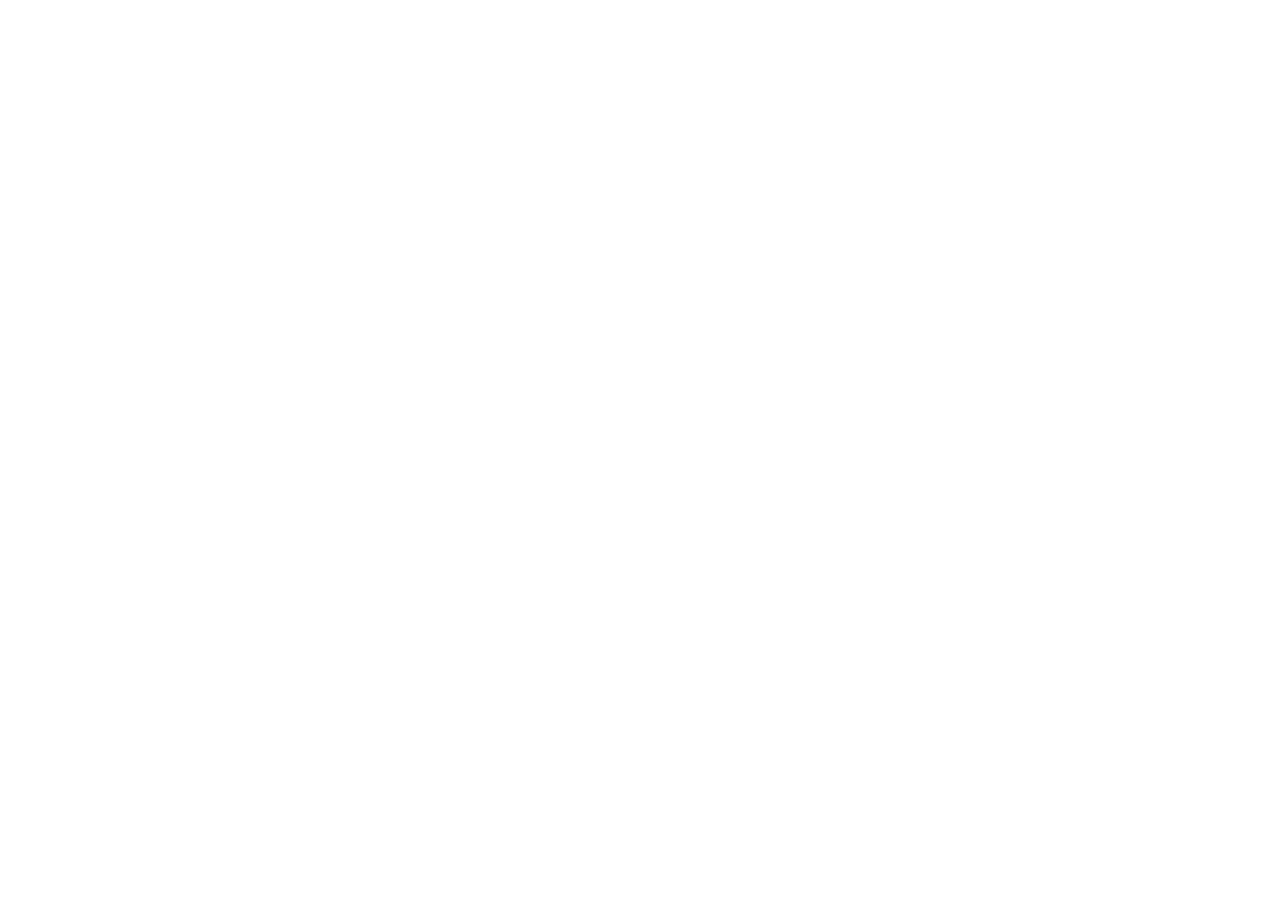
==== about.html @ 40f03eaa "created html/css files" ====
<!DOCTYPE html>
<html lang="en">
<head>
     <meta charset="UTF-8">
     <meta http-equiv="X-UA-Compatible" content="IE=edge">
     <meta name="viewport" content="width=device-width, initial-scale=1.0">
     <title>Document</title>
</head>
<body>
     
</body>
</html>
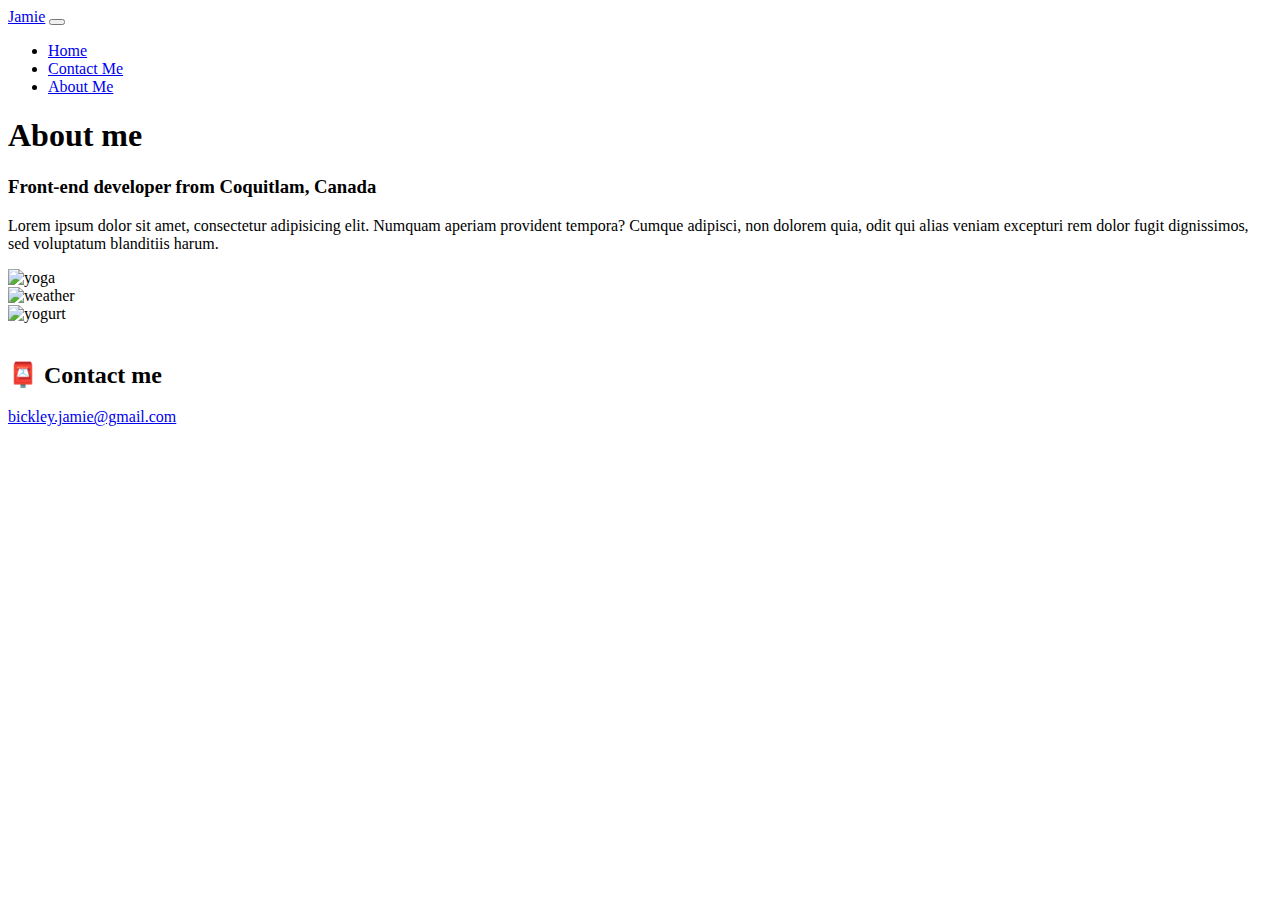
==== commit 728c245c: "imported previous project" ====
--- a/about.html
+++ b/about.html
@@ -1,12 +1,95 @@
 <!DOCTYPE html>
 <html lang="en">
-<head>
-     <meta charset="UTF-8">
-     <meta http-equiv="X-UA-Compatible" content="IE=edge">
-     <meta name="viewport" content="width=device-width, initial-scale=1.0">
-     <title>Document</title>
-</head>
-<body>
-     
-</body>
-</html>+  <head>
+    <meta charset="UTF-8" />
+    <meta http-equiv="X-UA-Compatible" content="IE=edge" />
+    <meta name="viewport" content="width=device-width, initial-scale=1.0" />
+    <link rel="stylesheet" href="style.css" />
+    <title>About Jamie</title>
+    <link
+      href="https://cdn.jsdelivr.net/npm/bootstrap@5.2.2/dist/css/bootstrap.min.css"
+      rel="stylesheet"
+      integrity="sha384-Zenh87qX5JnK2Jl0vWa8Ck2rdkQ2Bzep5IDxbcnCeuOxjzrPF/et3URy9Bv1WTRi"
+      crossorigin="anonymous"
+    />
+    <script
+      src="https://cdn.jsdelivr.net/npm/bootstrap@5.2.2/dist/js/bootstrap.bundle.min.js"
+      integrity="sha384-OERcA2EqjJCMA+/3y+gxIOqMEjwtxJY7qPCqsdltbNJuaOe923+mo//f6V8Qbsw3"
+      crossorigin="anonymous"
+    ></script>
+  </head>
+  <body>
+    <nav class="navbar navbar-expand-lg bg-light">
+      <div class="container-fluid">
+        <a class="navbar-brand" href="#">Jamie</a>
+        <button
+          class="navbar-toggler"
+          type="button"
+          data-bs-toggle="collapse"
+          data-bs-target="#navbarNav"
+          aria-controls="navbarNav"
+          aria-expanded="false"
+          aria-label="Toggle navigation"
+        >
+          <span class="navbar-toggler-icon"></span>
+        </button>
+        <div class="collapse navbar-collapse" id="navbarNav">
+          <ul class="navbar-nav">
+            <li class="nav-item">
+              <a class="nav-link active" aria-current="page" href="index.html"
+                >Home</a
+              >
+            </li>
+            <li class="nav-item">
+              <a class="nav-link" href="about.html#contact">Contact Me</a>
+            </li>
+            <li class="nav-item">
+              <a class="nav-link" href="about.html">About Me</a>
+            </li>
+          </ul>
+        </div>
+      </div>
+    </nav>
+
+    <h1 class="abouth1">About me</h1>
+    <h3>Front-end developer from Coquitlam, Canada</h3>
+    <div class="about-paragraphs">
+      <p>
+        Lorem ipsum dolor sit amet, consectetur adipisicing elit. Numquam
+        aperiam provident tempora? Cumque adipisci, non dolorem quia, odit qui
+        alias veniam excepturi rem dolor fugit dignissimos, sed voluptatum
+        blanditiis harum.
+      </p>
+    </div>
+    <div class="contain">
+      <div class="row">
+        <div class="col-md-4">
+          <img
+            src="images/yoga.png"
+            class="img-fluid rounded shadow-sm p-2 border"
+            alt="yoga"
+          />
+        </div>
+        <div class="col-md-4">
+          <img
+            src="images/weather.png"
+            class="img-fluid rounded shadow-sm p-2 border"
+            alt="weather"
+          />
+        </div>
+        <div class="col-md-4">
+          <img
+            src="images/yogurt.png"
+            class="img-fluid rounded shadow-sm p-2 border"
+            alt="yogurt"
+          />
+        </div>
+      </div>
+    </div>
+    <br />
+    <div id="contact">
+      <h2>📮 Contact me</h2>
+      <a href="mailto:[email]" class="email-link"> bickley.jamie@gmail.com</a>
+    </div>
+  </body>
+</html>
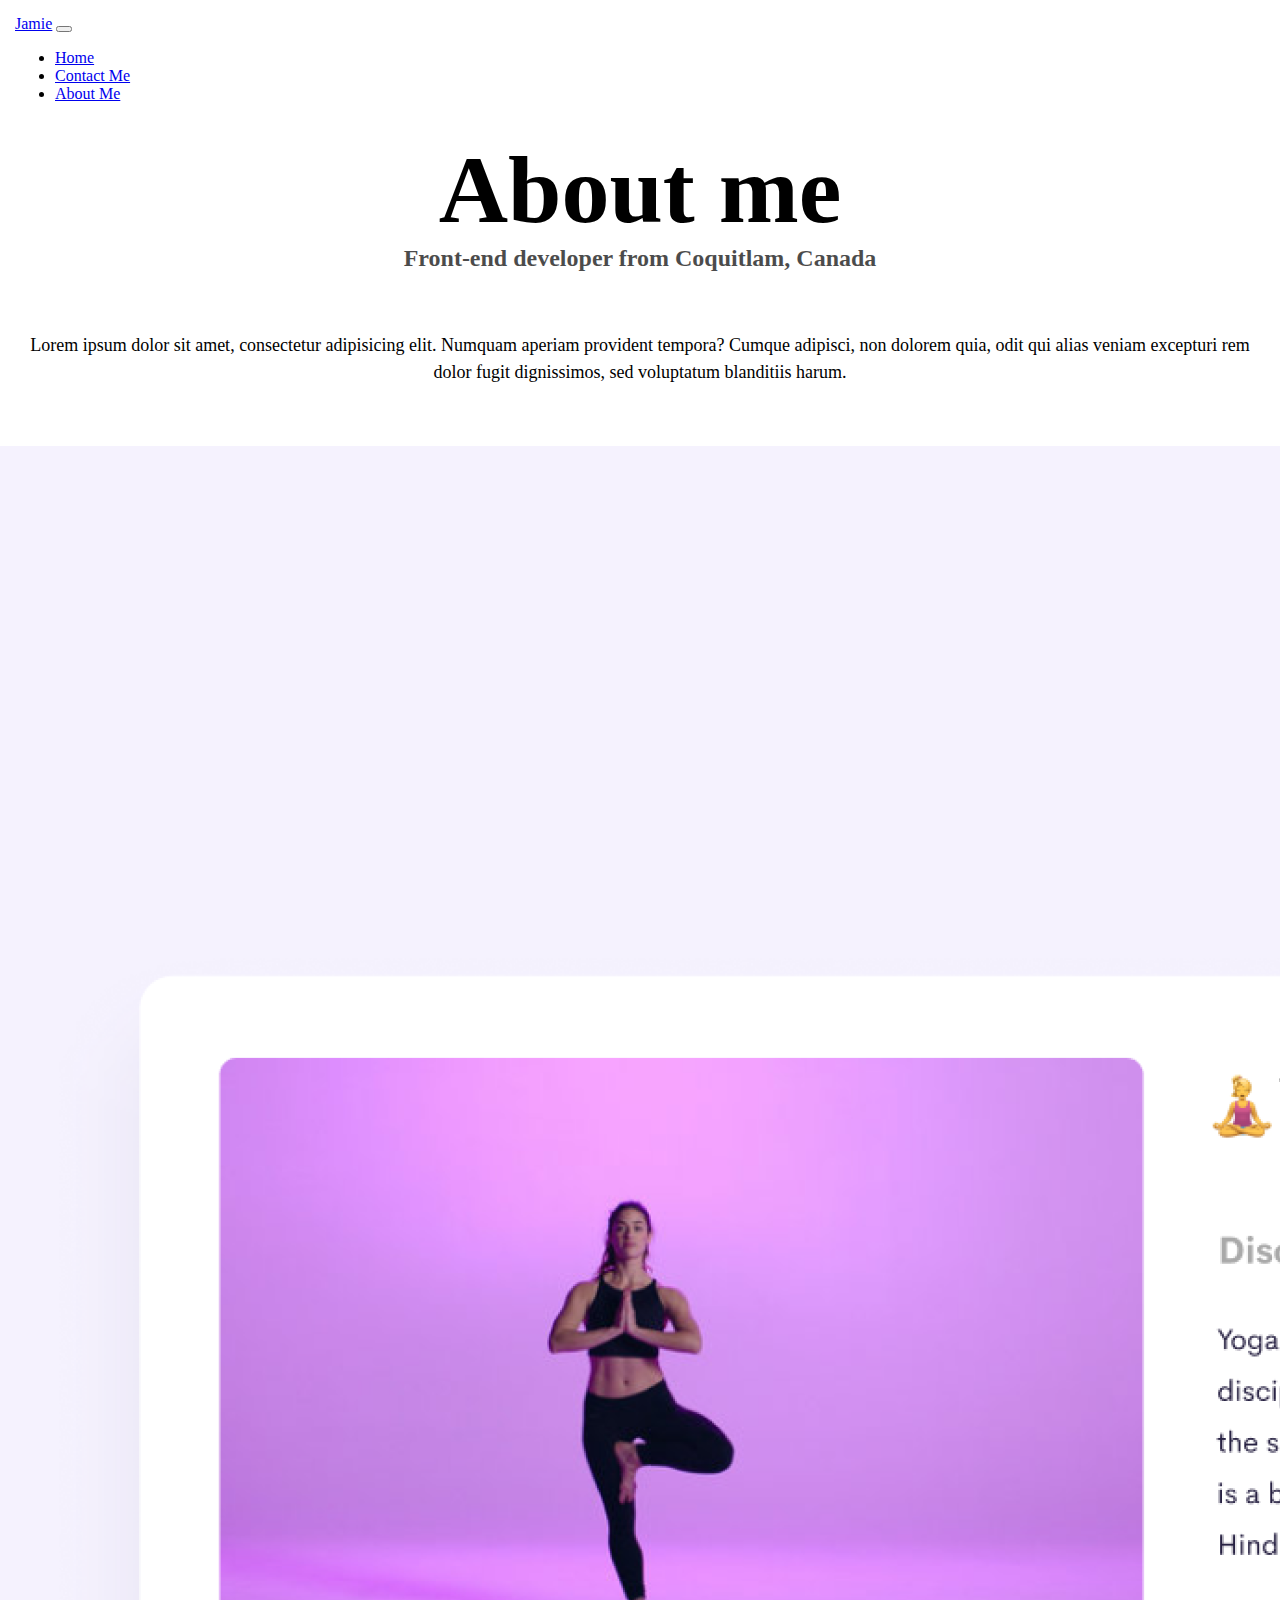
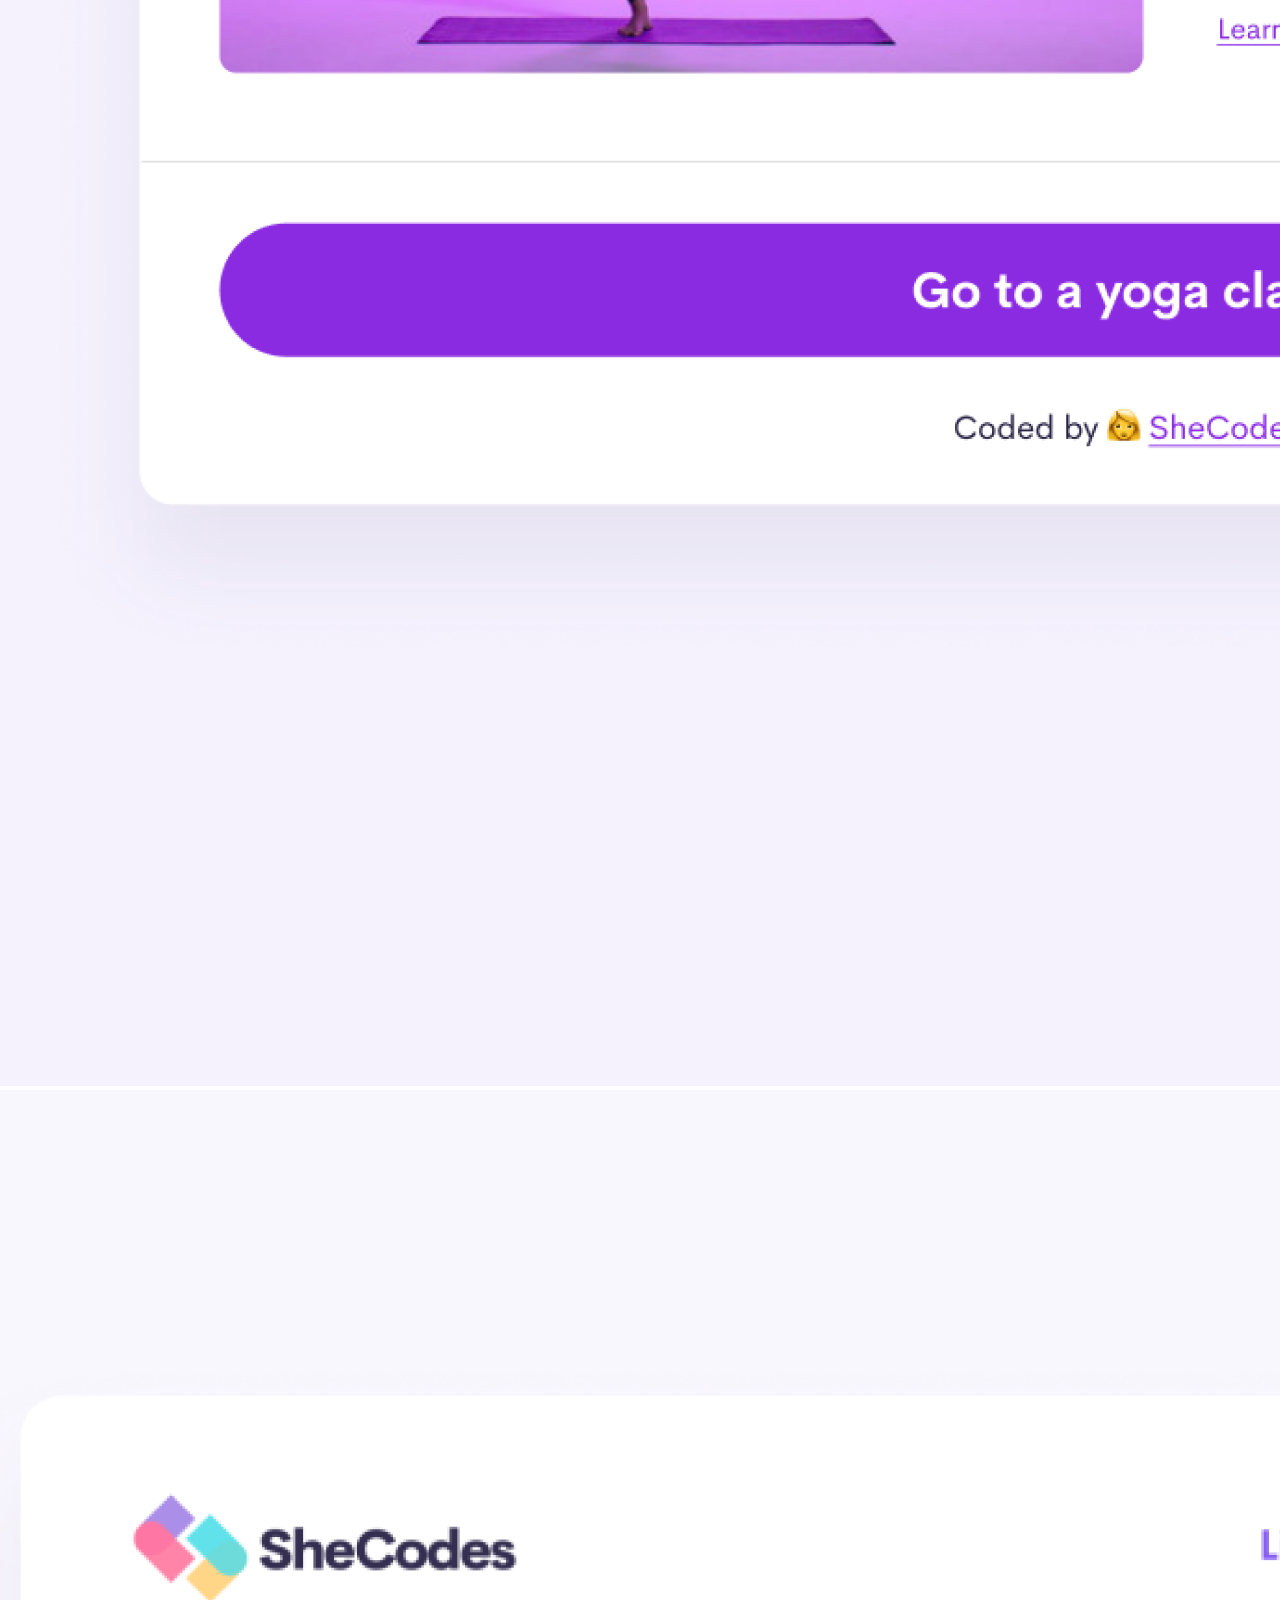
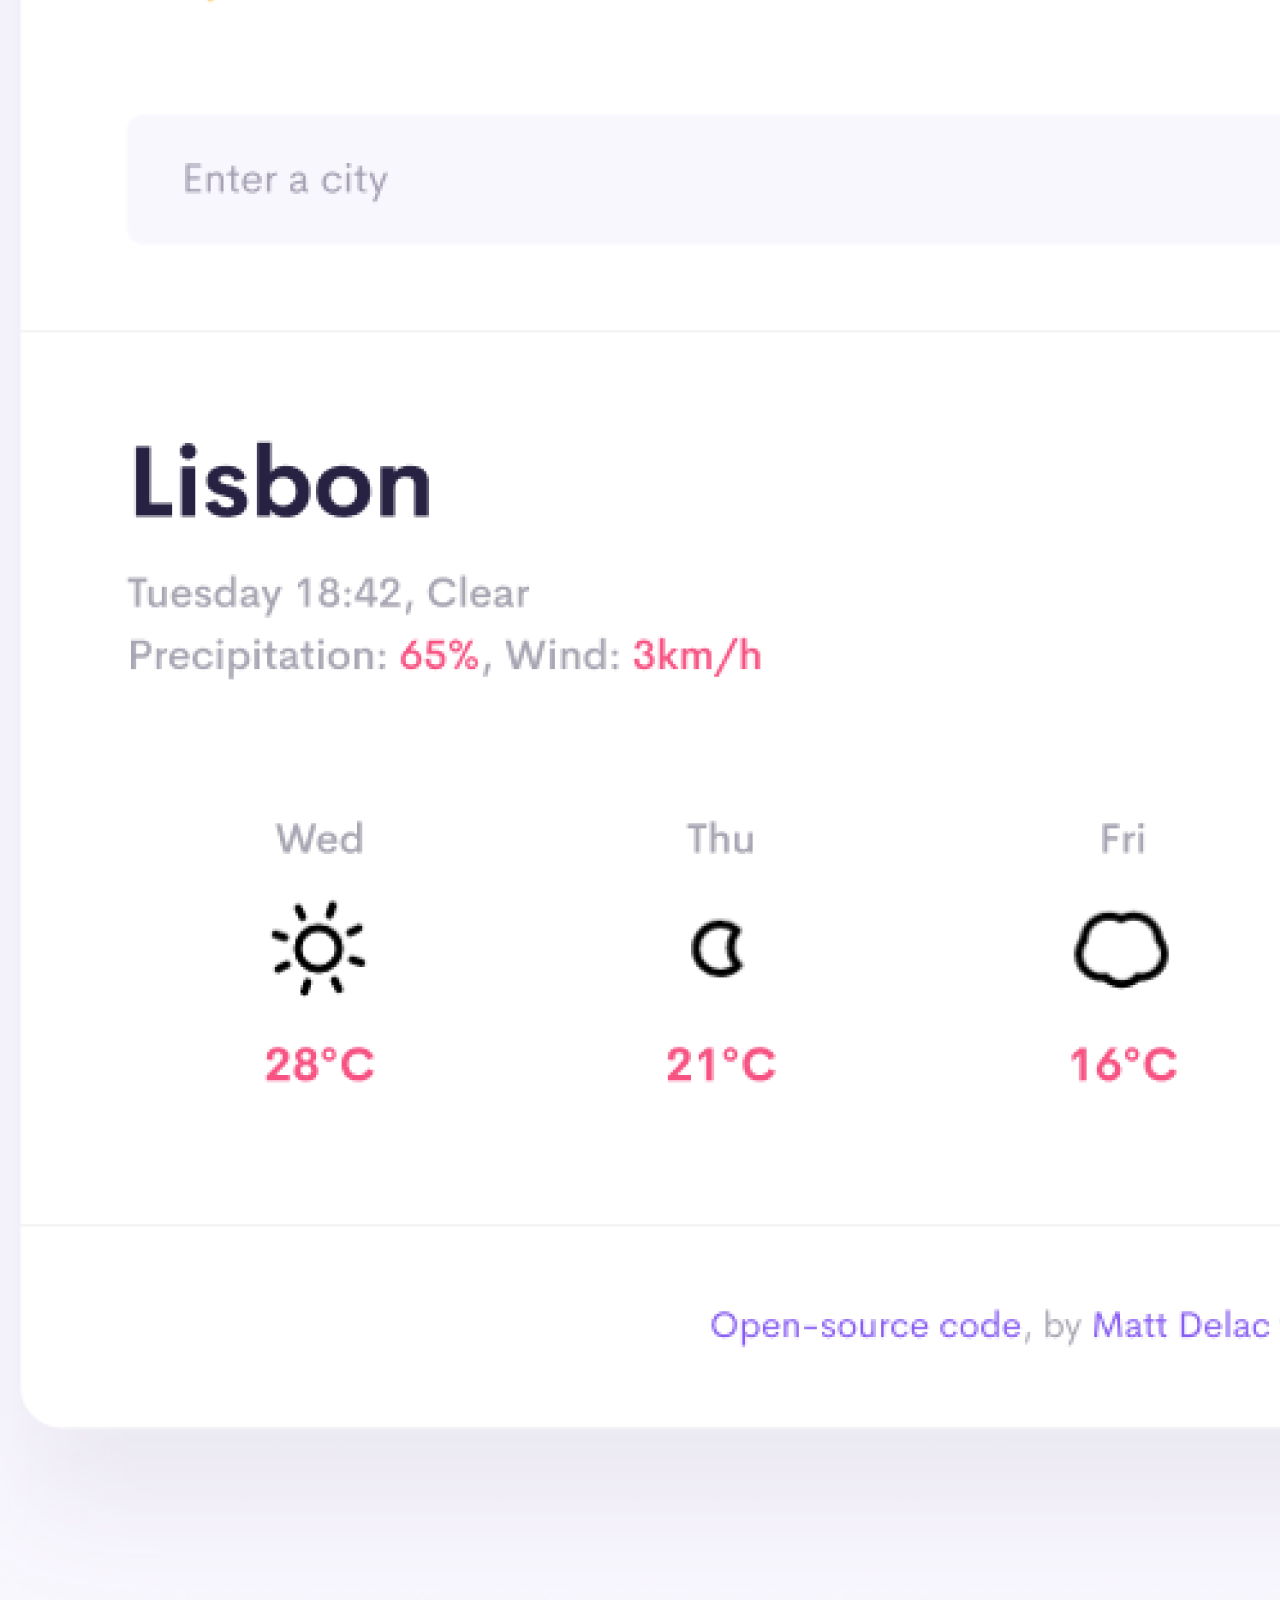
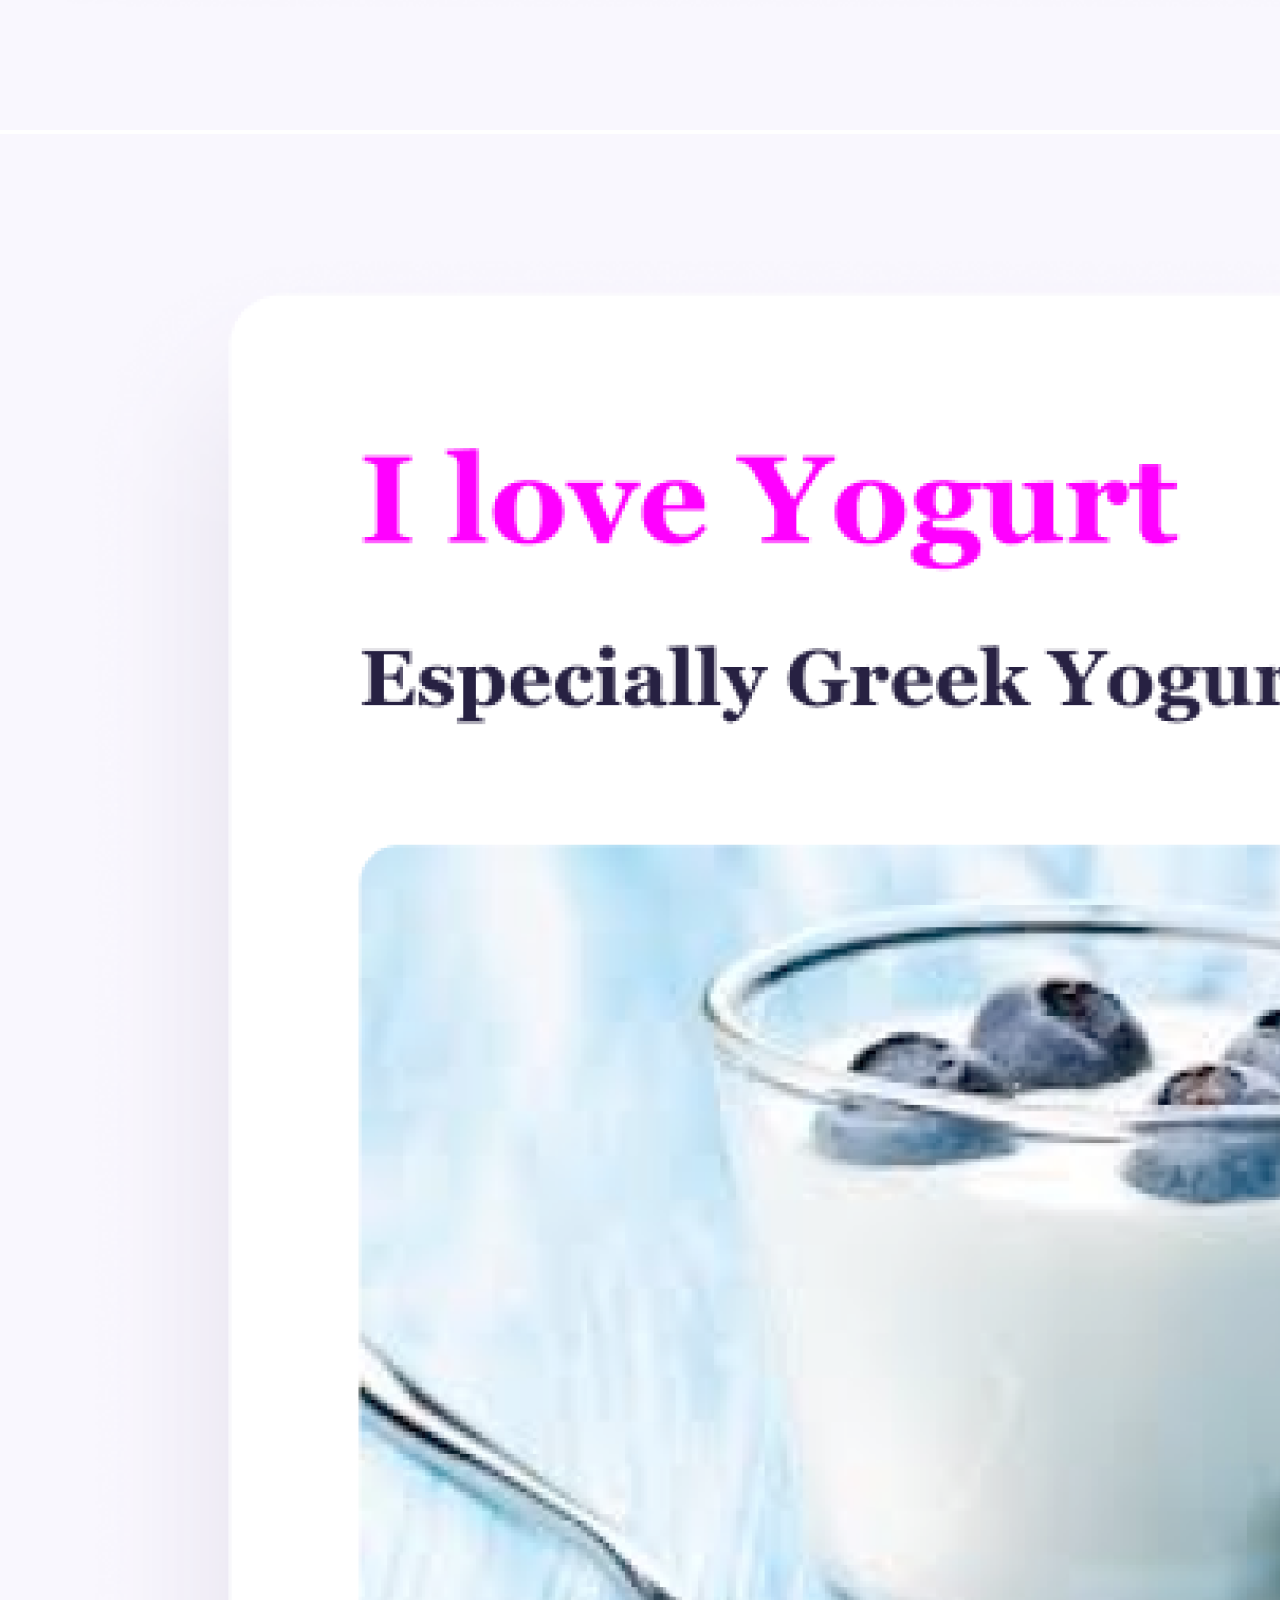
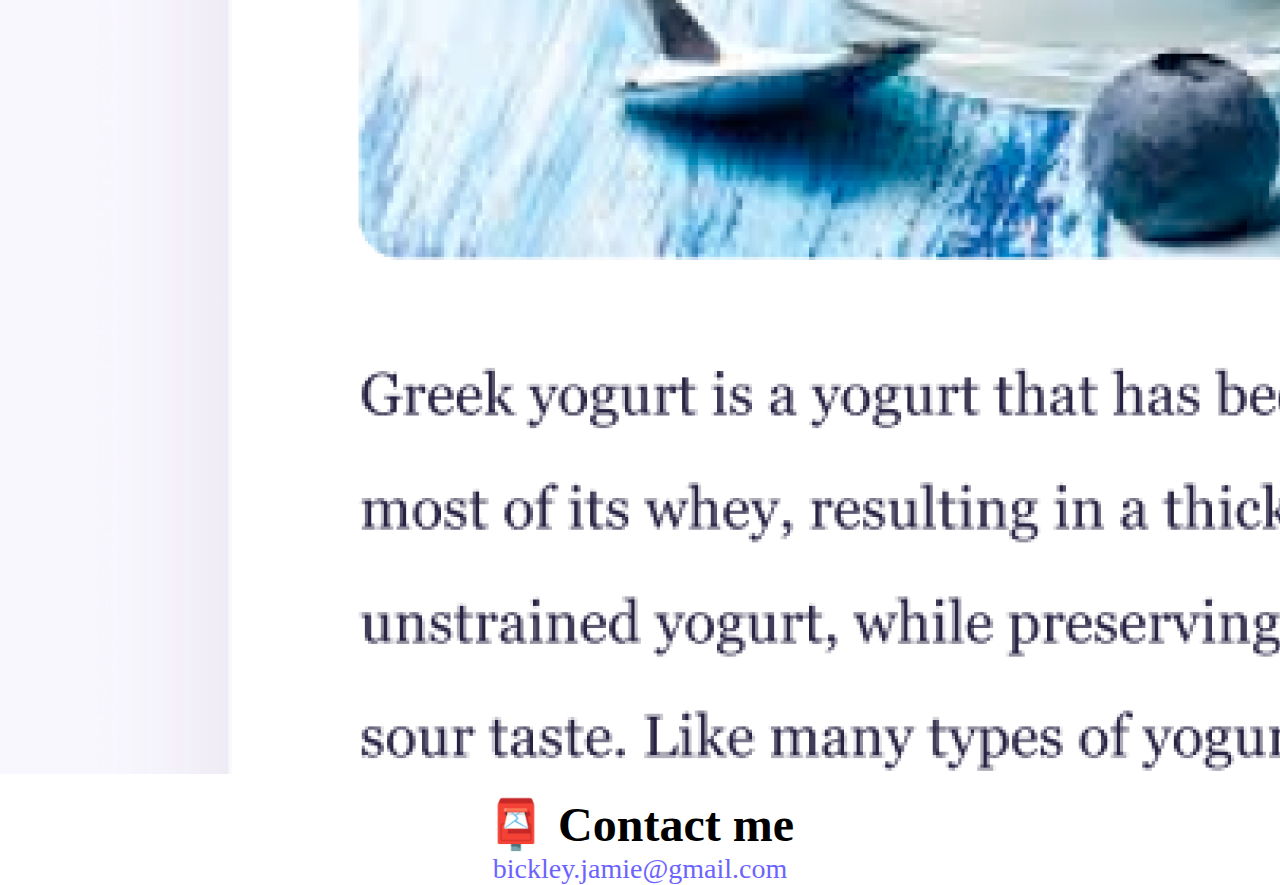
==== commit a7c05ab9: "added photos and linked css file" ====
--- a/about.html
+++ b/about.html
@@ -4,7 +4,7 @@
     <meta charset="UTF-8" />
     <meta http-equiv="X-UA-Compatible" content="IE=edge" />
     <meta name="viewport" content="width=device-width, initial-scale=1.0" />
-    <link rel="stylesheet" href="style.css" />
+    <link rel="stylesheet" href="src/style.css" />
     <title>About Jamie</title>
     <link
       href="https://cdn.jsdelivr.net/npm/bootstrap@5.2.2/dist/css/bootstrap.min.css"
@@ -65,21 +65,21 @@
       <div class="row">
         <div class="col-md-4">
           <img
-            src="images/yoga.png"
+            src="src/yoga.png"
             class="img-fluid rounded shadow-sm p-2 border"
             alt="yoga"
           />
         </div>
         <div class="col-md-4">
           <img
-            src="images/weather.png"
+            src="src/weather.png"
             class="img-fluid rounded shadow-sm p-2 border"
             alt="weather"
           />
         </div>
         <div class="col-md-4">
           <img
-            src="images/yogurt.png"
+            src="src/yogurt.png"
             class="img-fluid rounded shadow-sm p-2 border"
             alt="yogurt"
           />
--- a/src/style.css
+++ b/src/style.css
@@ -0,0 +1,108 @@
+:root {
+  --primary-color: #6c63ff;
+  --secondary-color: #f5f2fe;
+  --box-shadow: 0 5px 10px rgba(0, 0, 0, 0.3);
+}
+
+body {
+  padding: 0px;
+  margin: 0px;
+  max-width: 100%;
+}
+
+h1,
+h2,
+h3 {
+  text-align: center;
+  margin: 0;
+}
+
+h1 {
+  font-size: 96px;
+}
+
+h2 {
+  font-size: 48px;
+}
+
+h3 {
+  font-size: 24px;
+  opacity: 0.7;
+}
+
+p {
+  padding: 20px;
+  font-size: 18px;
+  line-height: 1.5;
+  text-align: center;
+}
+
+.navigation-links {
+  display: flex;
+  margin-top: 40px;
+  justify-content: center;
+}
+
+.navigation-links a {
+  margin: 20px;
+  border-radius: 4px;
+  padding: 20px 15px;
+  text-decoration: none;
+  text-transform: capitalize;
+}
+
+.contact-link {
+  background: var(--primary-color);
+  box-shadow: var(--box-shadow);
+  color: white;
+}
+
+.about-link {
+  color: var(--primary-color);
+  border: 1px solid var(--primary-color);
+}
+
+.homepage-link {
+  color: var(--primary-color);
+  text-align: center;
+  display: block;
+}
+
+.about-paragraphs {
+  display: flex;
+  margin: 30px 0;
+}
+
+.about-paragraphs p {
+  margin: 10px;
+}
+
+.email-link {
+  display: flex;
+  justify-content: center;
+  color: var(--primary-color);
+  font-size: 28px;
+  text-decoration: none;
+}
+
+.email-link:hover {
+  text-decoration: underline;
+}
+.navbar {
+  position: relative;
+  display: block;
+  padding: 10px;
+  margin: 5px;
+  width: 100%;
+}
+.abouth1 {
+  font-size: 96px;
+}
+.app-link {
+  border-radius: 4px;
+  padding: 20px 15px;
+  text-decoration: none;
+  text-transform: capitalize;
+  background: var(--primary-color);
+  box-shadow: var(--box-shadow);
+  color: white;
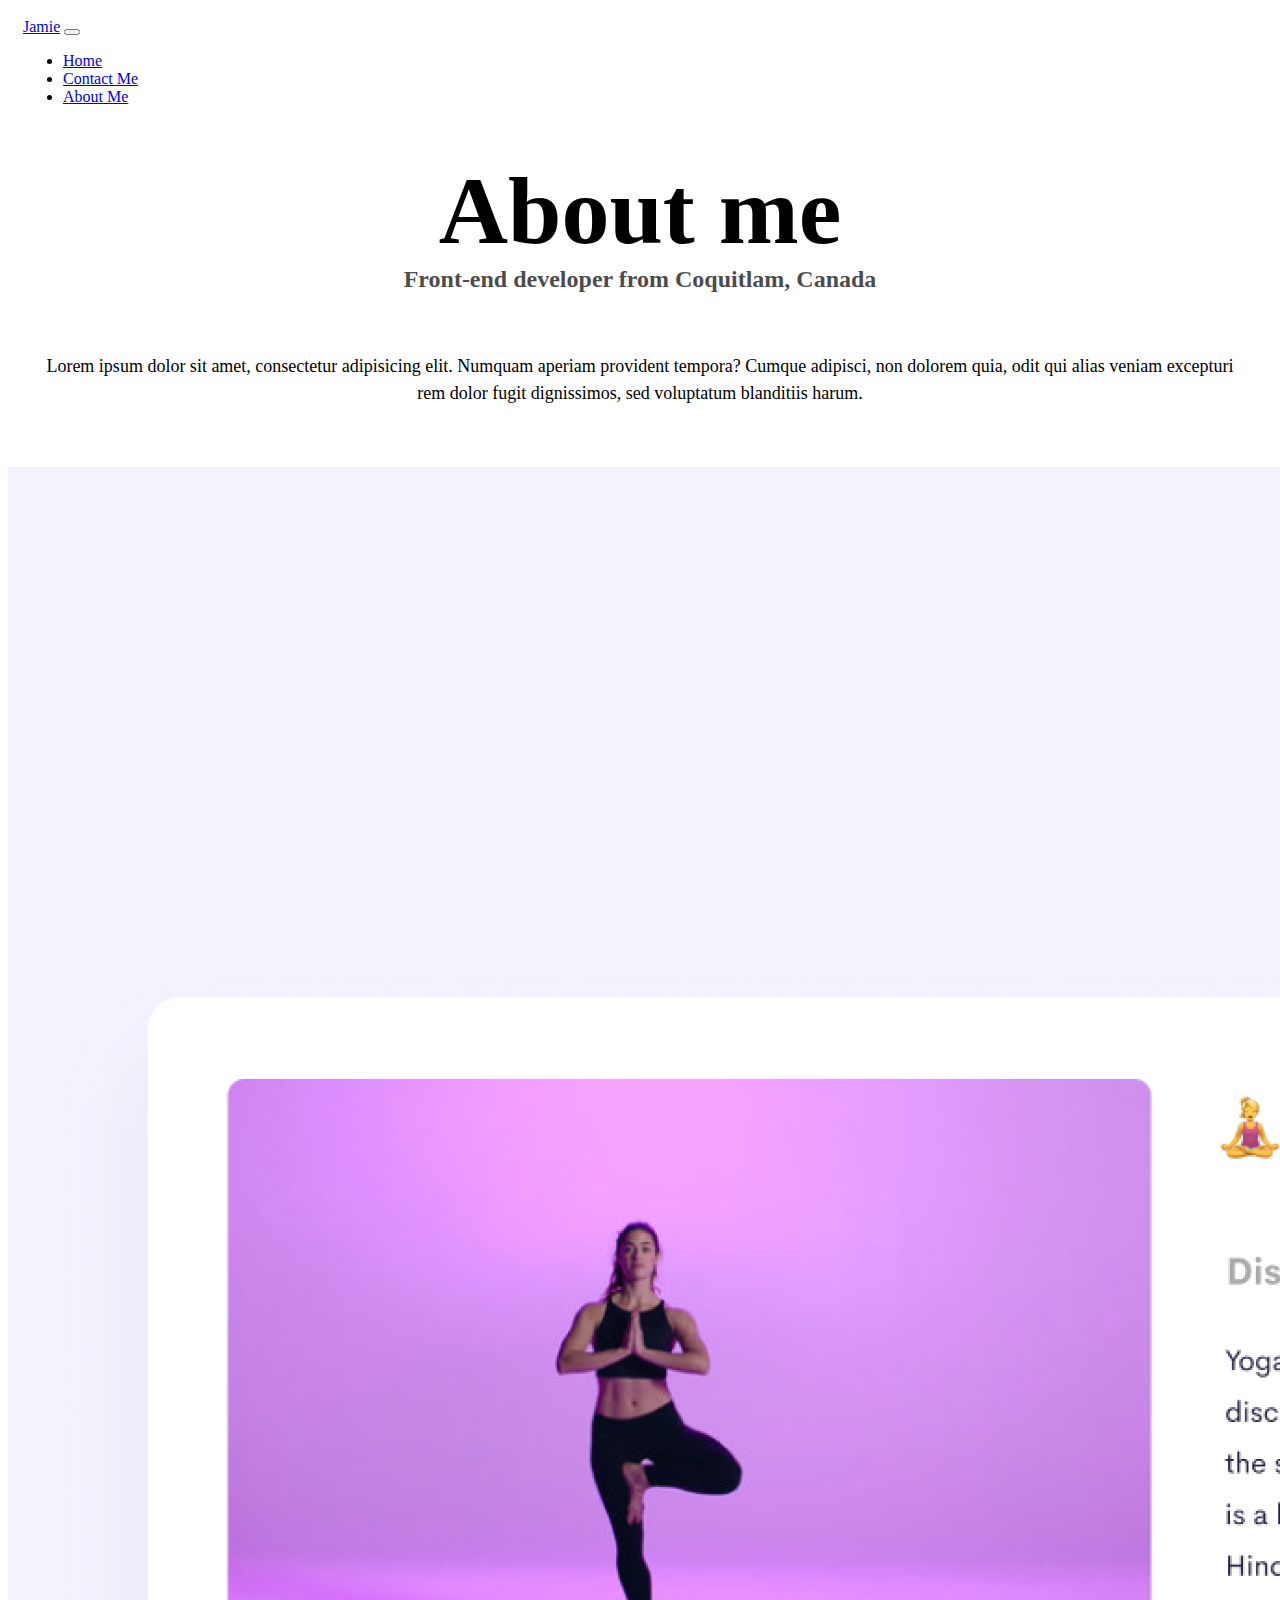
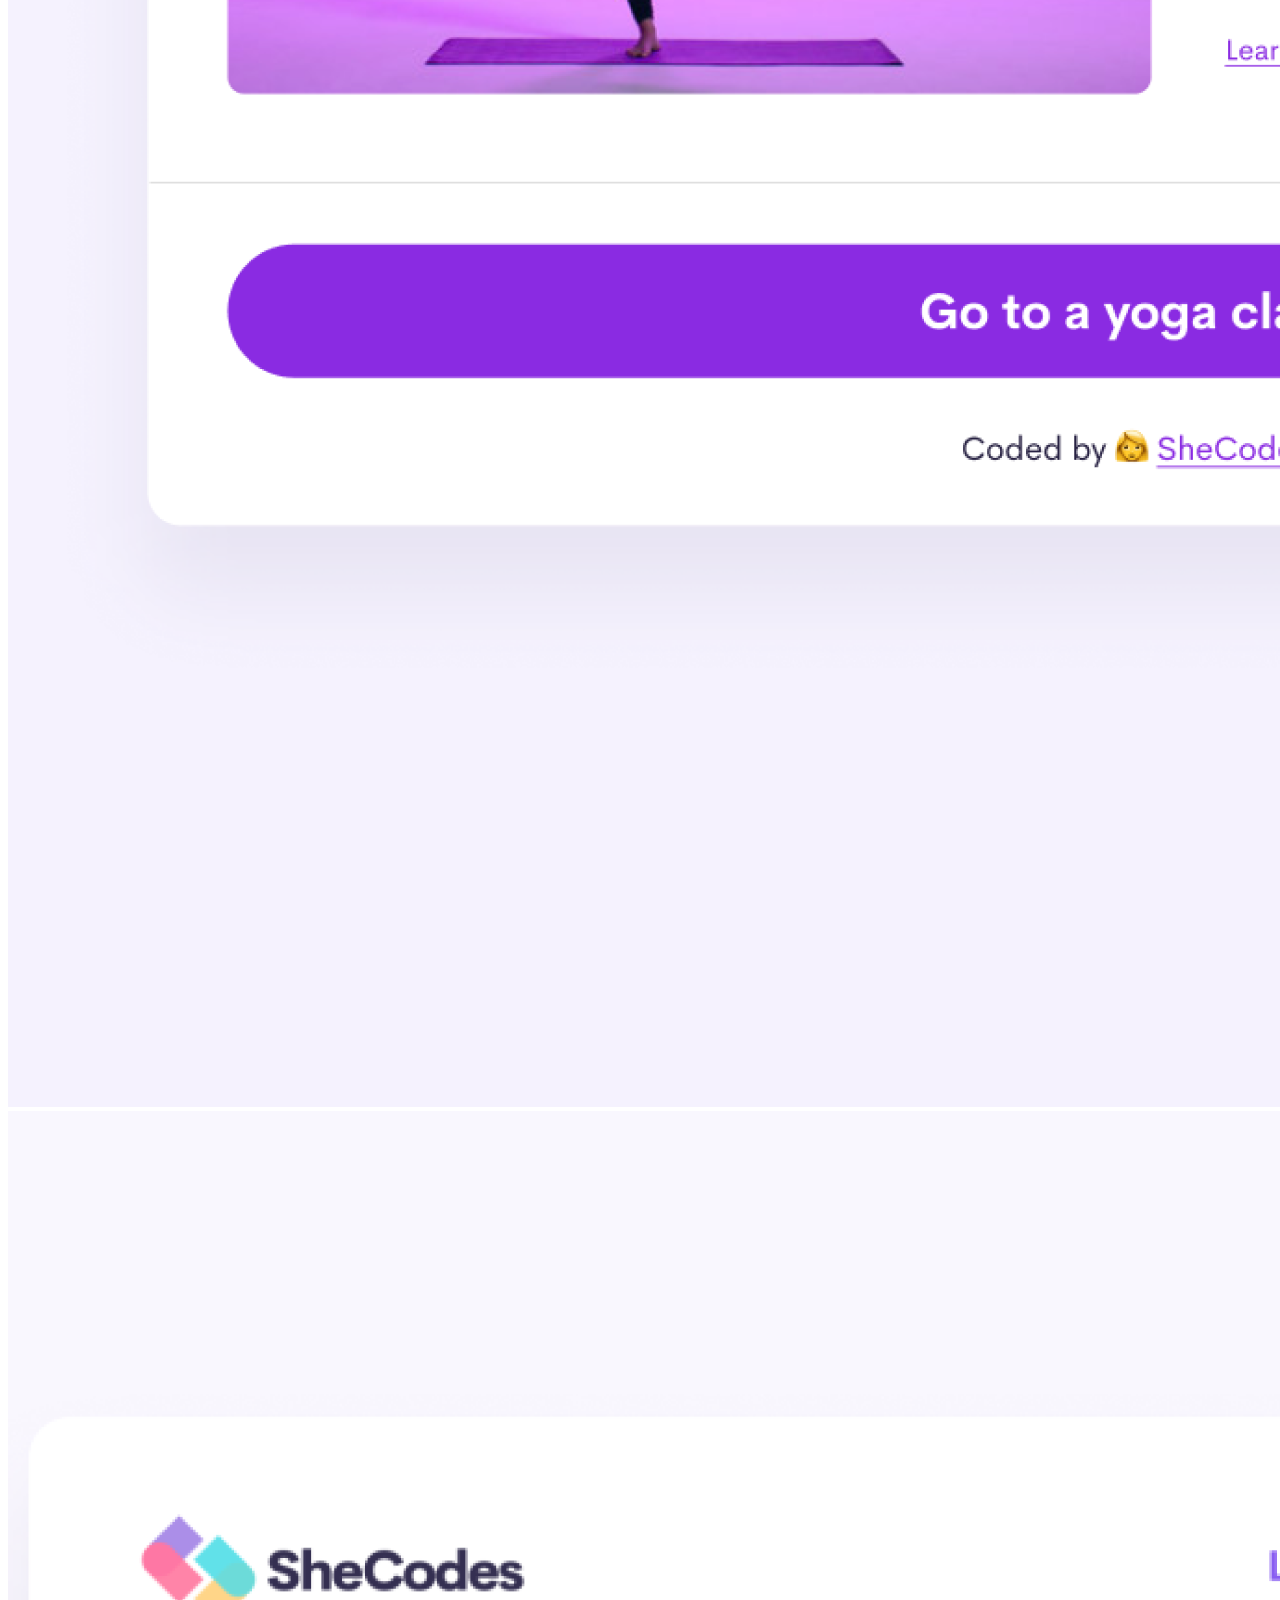
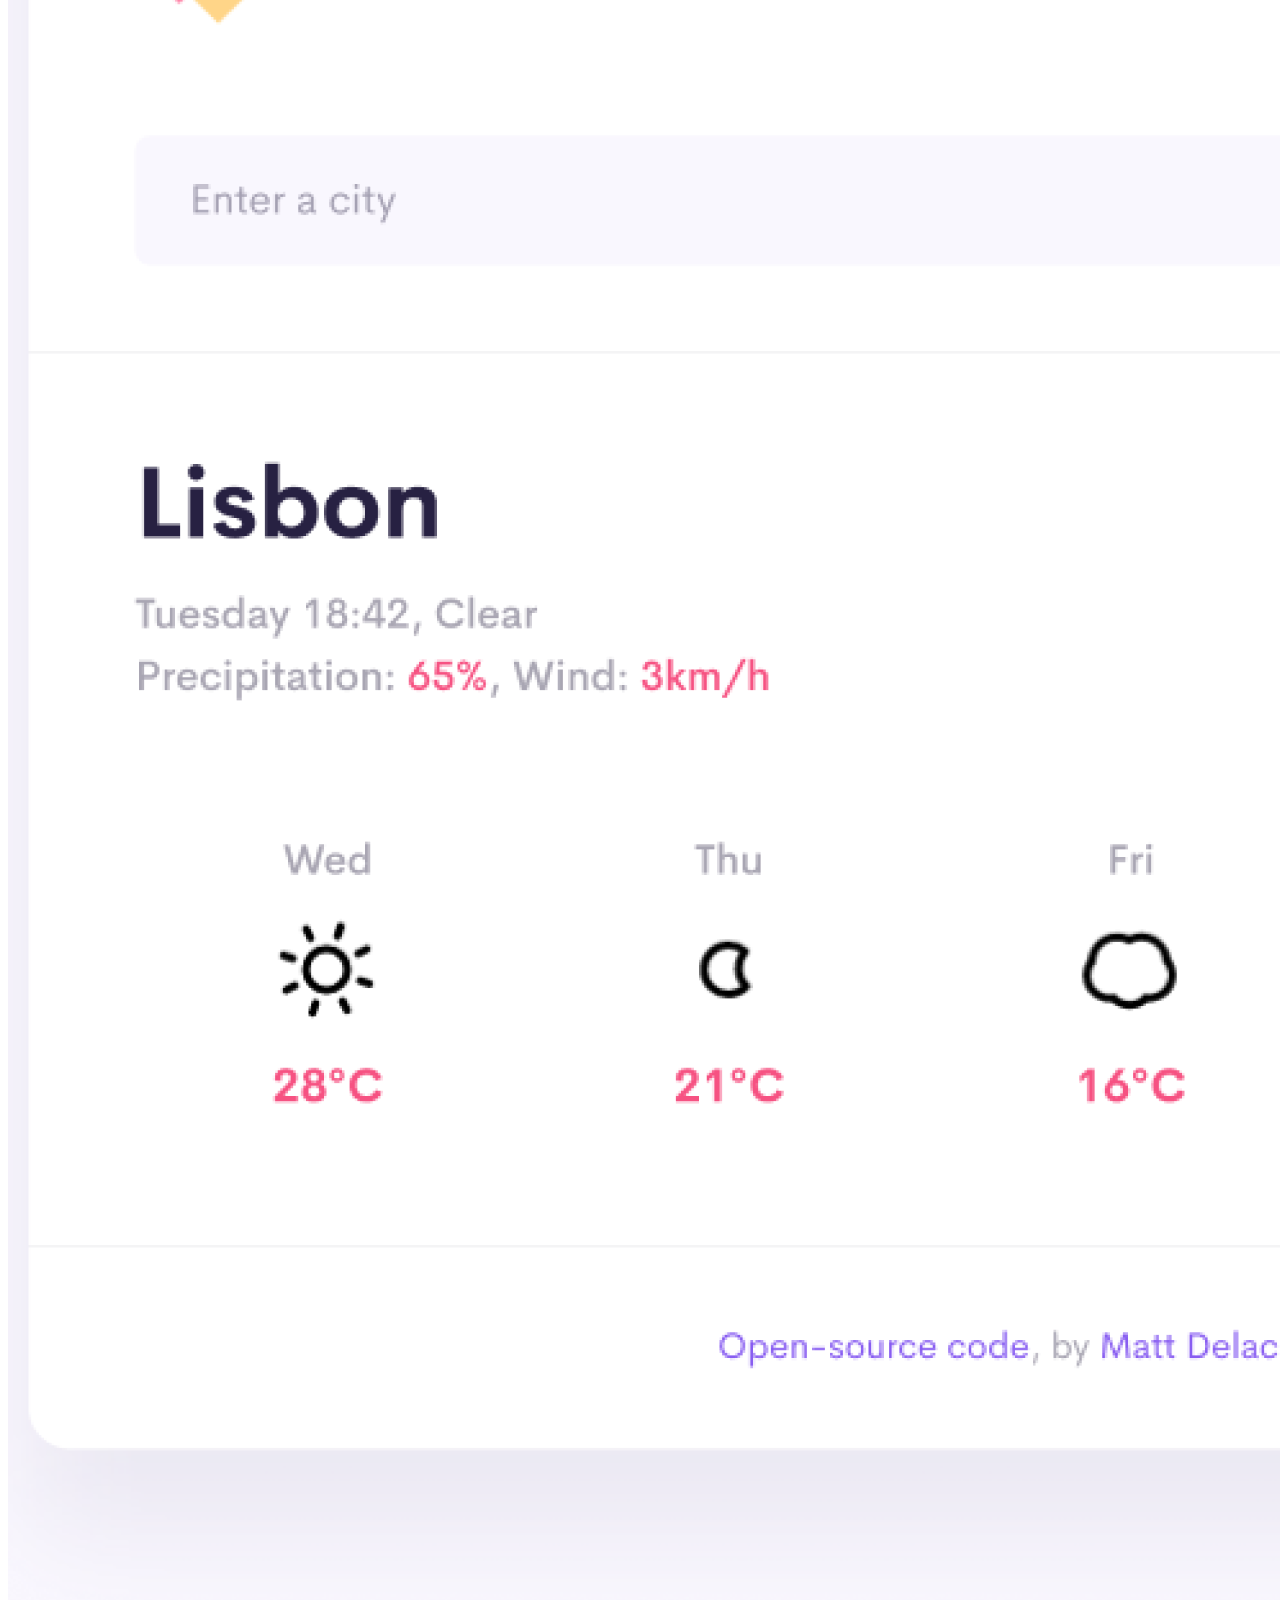
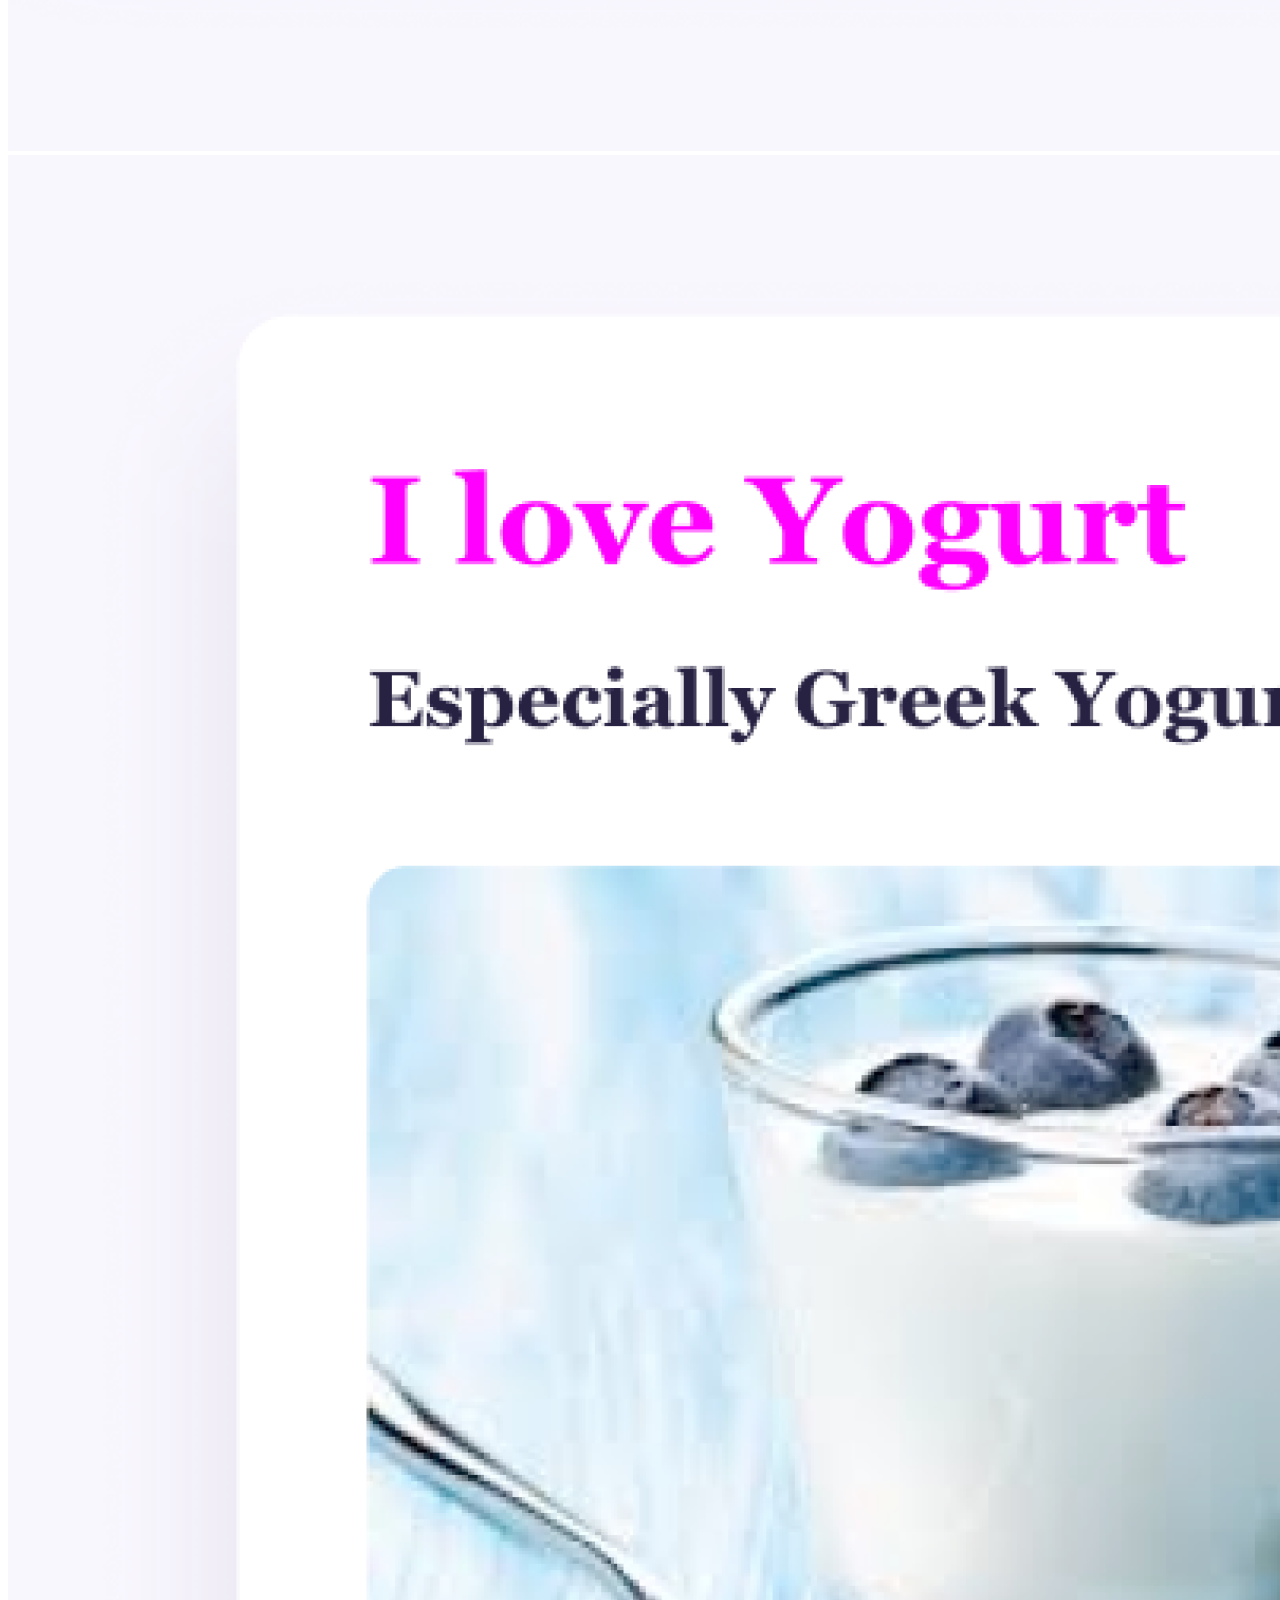
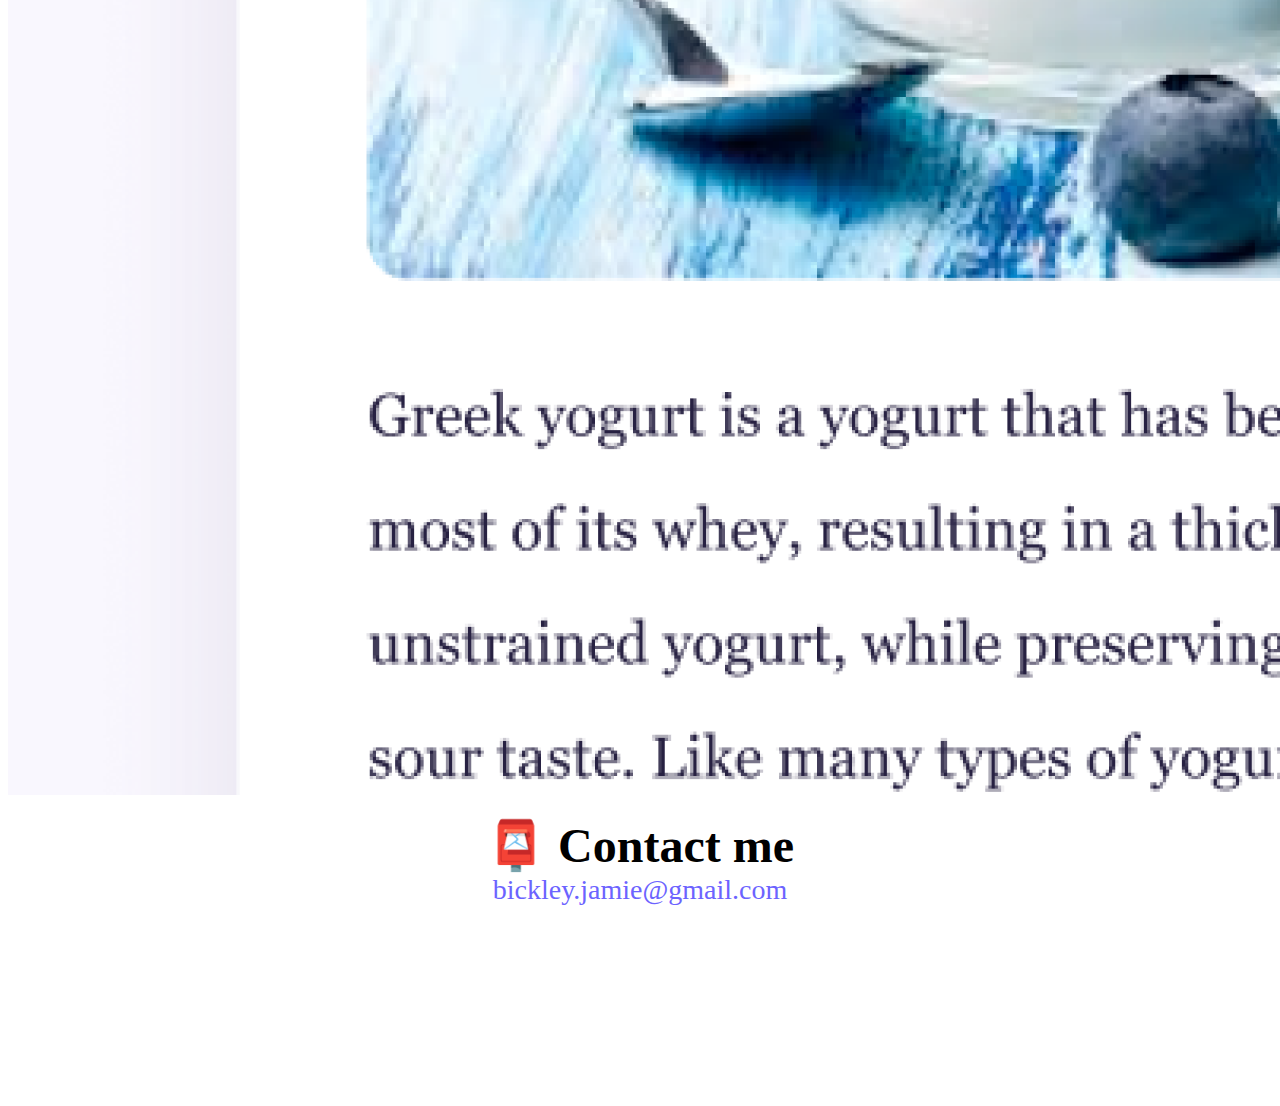
==== commit 568962a3: "cleaned up css and spacing issues" ====
--- a/about.html
+++ b/about.html
@@ -3,9 +3,10 @@
   <head>
     <meta charset="UTF-8" />
     <meta http-equiv="X-UA-Compatible" content="IE=edge" />
+    <meta name="description" content="Learn more about Jamie" />
     <meta name="viewport" content="width=device-width, initial-scale=1.0" />
     <link rel="stylesheet" href="src/style.css" />
-    <title>About Jamie</title>
+    <title>Learn more about Jamie - Jamie.com</title>
     <link
       href="https://cdn.jsdelivr.net/npm/bootstrap@5.2.2/dist/css/bootstrap.min.css"
       rel="stylesheet"
@@ -50,7 +51,7 @@
         </div>
       </div>
     </nav>
-
+    <br />
     <h1 class="abouth1">About me</h1>
     <h3>Front-end developer from Coquitlam, Canada</h3>
     <div class="about-paragraphs">
@@ -66,22 +67,22 @@
         <div class="col-md-4">
           <img
             src="src/yoga.png"
-            class="img-fluid rounded shadow-sm p-2 border"
-            alt="yoga"
+            class="img-fluid rounded mb-4 shadow-sm p-2 border"
+            alt="yoga poses"
           />
         </div>
         <div class="col-md-4">
           <img
             src="src/weather.png"
-            class="img-fluid rounded shadow-sm p-2 border"
-            alt="weather"
+            class="img-fluid rounded mb-4 shadow-sm p-2 border"
+            alt="weather app"
           />
         </div>
         <div class="col-md-4">
           <img
             src="src/yogurt.png"
-            class="img-fluid rounded shadow-sm p-2 border"
-            alt="yogurt"
+            class="img-fluid rounded mb-4 shadow-sm p-2 border"
+            alt="photo of yogurt"
           />
         </div>
       </div>
--- a/src/style.css
+++ b/src/style.css
@@ -6,8 +6,9 @@
 
 body {
   padding: 0px;
-  margin: 0px;
+
   max-width: 100%;
+  padding-bottom: 15%;
 }
 
 h1,
@@ -106,3 +107,20 @@
   background: var(--primary-color);
   box-shadow: var(--box-shadow);
   color: white;
+}
+@media (max-width: 500px) {
+  h1 {
+    font-size: 42px;
+  }
+  .abouth1 {
+    font-size: 52px;
+  }
+  .app-link {
+    display: block;
+    text-align: center;
+    margin: 0 70px;
+  }
+  img {
+    padding: 15 15;
+  }
+}
